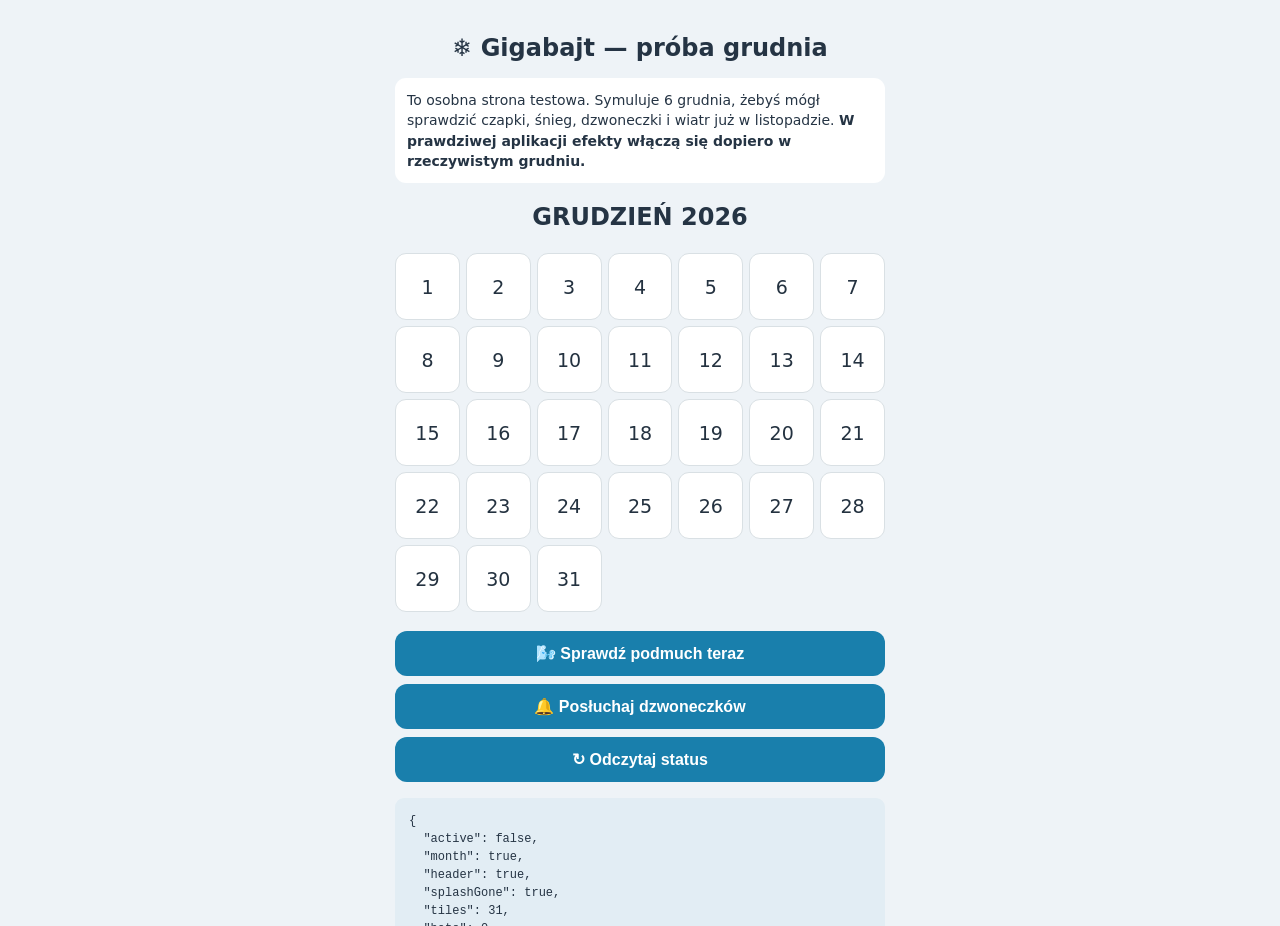
==== app/src/main/assets/gb-grudzien-test.html @ bcc02a85 "v3.0.0 - poprawa czytelnosci trybu nocnego" ====
<!doctype html><html lang="pl"><head><meta charset="utf-8"><meta name="viewport" content="width=device-width, initial-scale=1">
<title>GB — bezpieczny test grudnia 2026</title><link rel="stylesheet" href="gb-grudzien.css">
<style>
body{margin:0;background:#eef3f7;color:#253444;font-family:system-ui;padding:18px 8px 70px}
main{max-width:490px;margin:auto}.info{font-size:14px;line-height:1.45;padding:12px;border-radius:11px;background:#fff;margin-bottom:15px}
h1{font-size:24px;text-align:center}h2{text-align:center}#gb-test-days{display:grid;grid-template-columns:repeat(7,minmax(0,1fr));gap:6px;margin:22px 0 15px}
.gb-test-day{min-height:65px;border:1px solid #d9e0e4;border-radius:11px;background:white;color:#243240;font-size:19px;text-align:center;display:flex;align-items:center;justify-content:center}
button{background:#197fac;border:0;border-radius:12px;color:white;font-size:16px;font-weight:700;padding:13px;width:100%;margin:4px 0}
#report{font:12px/1.5 ui-monospace,monospace;white-space:pre-wrap;background:#e2edf4;padding:14px;border-radius:9px}
#gb-splash{position:fixed;inset:0;z-index:10000;display:flex;align-items:center;justify-content:center;background:#15537a;color:white;font-size:22px}
</style></head><body>
<div id="gb-splash">🚛 Symulacja ekranu powitalnego...</div>
<main><h1>❄️ Gigabajt — próba grudnia</h1>
<div class="info">To osobna strona testowa. Symuluje 6 grudnia, żebyś mógł sprawdzić czapki, śnieg, dzwoneczki i wiatr już w listopadzie. <b>W prawdziwej aplikacji efekty włączą się dopiero w rzeczywistym grudniu.</b></div>
<h2>GRUDZIEŃ 2026</h2>
<div id="gb-test-days"></div>
<button id="wind">🌬️ Sprawdź podmuch teraz</button>
<button id="bell">🔔 Posłuchaj dzwoneczków</button>
<button id="refresh">↻ Odczytaj status</button>
<pre id="report">Ładowanie...</pre>
</main>
<script>
for(let i=1;i<=31;i++){
 const x=document.createElement('div');x.className='gb-test-day';x.dataset.day=String(i);x.textContent=String(i);
 document.getElementById('gb-test-days').appendChild(x);
}
setTimeout(()=>document.getElementById('gb-splash')?.remove(),900);
</script>
<script src="gb-grudzien.js"></script>
<script>
const report=()=>document.getElementById('report').textContent=JSON.stringify(window.GBDecember?.status(),null,2);
setInterval(report,1600);setTimeout(report,2200);
document.getElementById('wind').addEventListener('click',()=>window.GBDecember.testGust());
document.getElementById('bell').addEventListener('click',()=>new Audio('gb-grudzien-dzwoneczki.mp3').play().catch(()=>{}));
document.getElementById('refresh').addEventListener('click',report);
</script></body></html>
---- app/src/main/assets/gb-grudzien.css ----
/* GB_DECEMBER_V290 — efekty wyłącznie na faktyczny grudzień. */
#gb-december-snow{position:fixed;left:0;top:0;pointer-events:none;z-index:1700;}
.gb-december-day{isolation:auto;}
.gb-december-hat{position:absolute;display:block;pointer-events:none;transform-origin:78% 82%;filter:drop-shadow(0 1px 1px rgba(0,0,0,.18));}
.gb-december-hat svg{display:block;width:100%;height:100%;overflow:visible;}
.gb-december-flight{position:fixed;inset:0;z-index:1800;pointer-events:none;overflow:hidden;}
.gb-december-ghost{overflow:visible!important;}
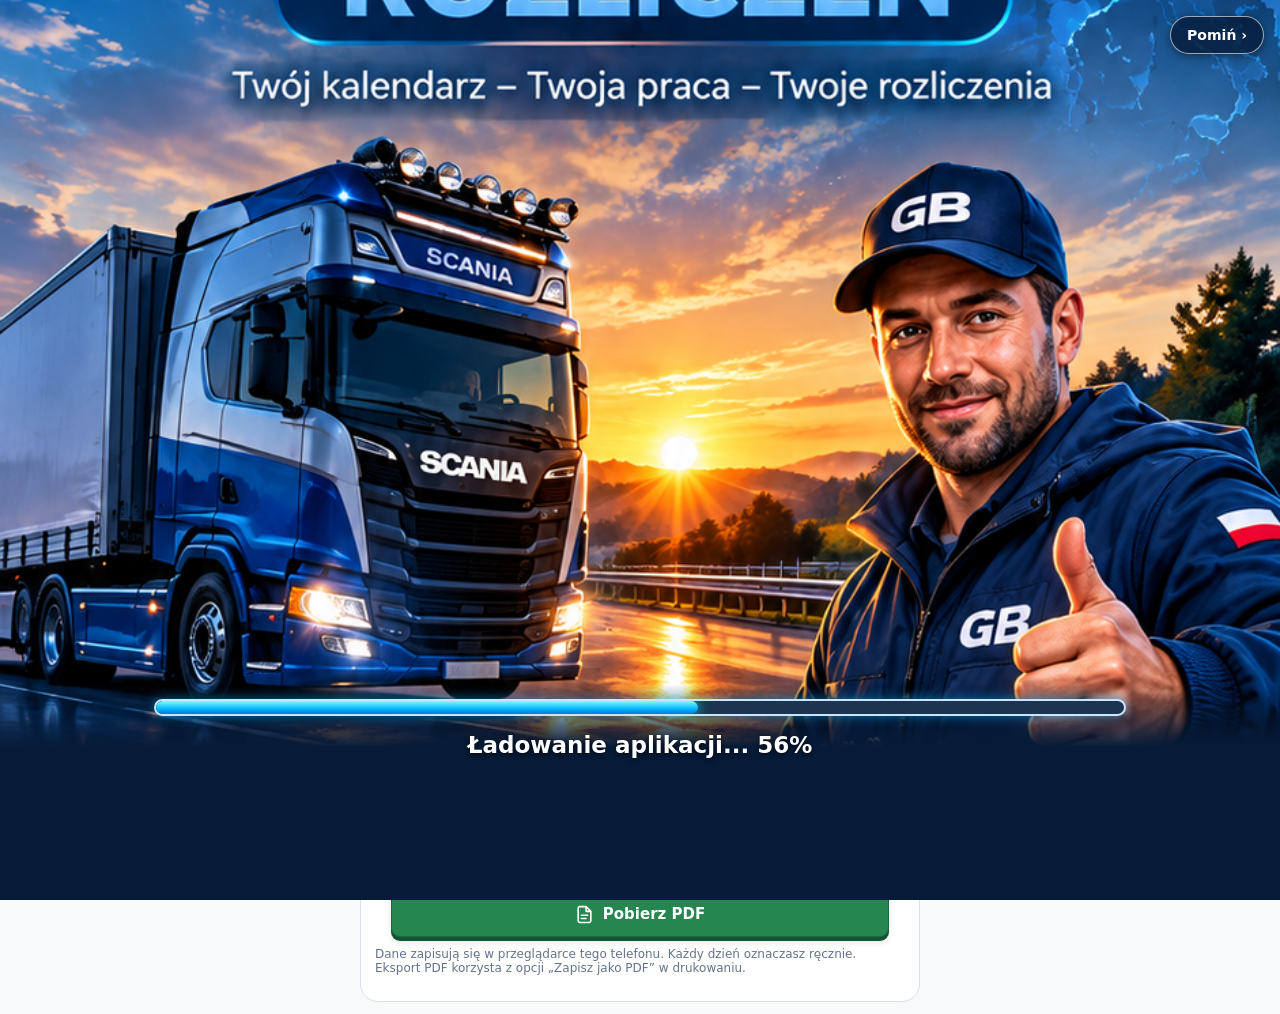
==== commit 3e0bcd9f: "Przygotowanie zasobow aplikacji do V323" ====
--- a/app/src/main/assets/gb-grudzien-test.html
+++ b/app/src/main/assets/gb-grudzien-test.html
@@ -1,36 +1,1563 @@
-<!doctype html><html lang="pl"><head><meta charset="utf-8"><meta name="viewport" content="width=device-width, initial-scale=1">
-<title>GB — bezpieczny test grudnia 2026</title><link rel="stylesheet" href="gb-grudzien.css">
-<style>
-body{margin:0;background:#eef3f7;color:#253444;font-family:system-ui;padding:18px 8px 70px}
-main{max-width:490px;margin:auto}.info{font-size:14px;line-height:1.45;padding:12px;border-radius:11px;background:#fff;margin-bottom:15px}
-h1{font-size:24px;text-align:center}h2{text-align:center}#gb-test-days{display:grid;grid-template-columns:repeat(7,minmax(0,1fr));gap:6px;margin:22px 0 15px}
-.gb-test-day{min-height:65px;border:1px solid #d9e0e4;border-radius:11px;background:white;color:#243240;font-size:19px;text-align:center;display:flex;align-items:center;justify-content:center}
-button{background:#197fac;border:0;border-radius:12px;color:white;font-size:16px;font-weight:700;padding:13px;width:100%;margin:4px 0}
-#report{font:12px/1.5 ui-monospace,monospace;white-space:pre-wrap;background:#e2edf4;padding:14px;border-radius:9px}
-#gb-splash{position:fixed;inset:0;z-index:10000;display:flex;align-items:center;justify-content:center;background:#15537a;color:white;font-size:22px}
-</style></head><body>
-<div id="gb-splash">🚛 Symulacja ekranu powitalnego...</div>
-<main><h1>❄️ Gigabajt — próba grudnia</h1>
-<div class="info">To osobna strona testowa. Symuluje 6 grudnia, żebyś mógł sprawdzić czapki, śnieg, dzwoneczki i wiatr już w listopadzie. <b>W prawdziwej aplikacji efekty włączą się dopiero w rzeczywistym grudniu.</b></div>
-<h2>GRUDZIEŃ 2026</h2>
-<div id="gb-test-days"></div>
-<button id="wind">🌬️ Sprawdź podmuch teraz</button>
-<button id="bell">🔔 Posłuchaj dzwoneczków</button>
-<button id="refresh">↻ Odczytaj status</button>
-<pre id="report">Ładowanie...</pre>
-</main>
+<!doctype html><html lang="pl"><head><!-- GB_TEST_6_GRUDNIA --><script>const GBRealDate=Date;class GBMockDate extends GBRealDate{constructor(...a){super(...(a.length?a:[2026,11,6,12]))}static now(){return new GBRealDate(2026,11,6,12).getTime()}};window.Date=GBMockDate;localStorage.setItem("gb-rozliczenia-ostatni-miesiac-v1","2026-12");</script><meta charset="utf-8"><meta name="viewport" content="width=device-width,initial-scale=1"><title>Gigabajt — Kalendarz rozliczeń</title><style>
+:root{font-family:system-ui,-apple-system,Arial,sans-serif;color:#243347;background:#f7f9fb}*{box-sizing:border-box}body{margin:0;padding:12px}.app{max-width:560px;margin:auto;background:white;border:1px solid #d9e0e8;border-radius:18px;padding:14px}h1{font-size:20px;margin:4px 0 15px}h2{font-size:17px;text-align:center;margin:10px 0}.calendar{display:grid;grid-template-columns:repeat(7,minmax(0,1fr));gap:3px}.weekday{text-align:center;color:#64748b;font-size:12px;padding:5px 0}.day{aspect-ratio:1;border:1px solid #d5dce5;border-radius:9px;background:white;display:flex;flex-direction:column;justify-content:space-between;align-items:center;padding:1px 0;min-width:0;color:#182739;cursor:pointer}.day .money{font-size:clamp(8px,2.3vw,11px);color:#2176a8;font-weight:700;min-height:12px;white-space:nowrap}.day .date{font-size:16px}.day .icons{height:17px;display:flex;justify-content:center;align-items:center}.day.start{background:#fff2d2}.day.trip,.day.end{background:#e2f2e9}.day.vacation{background:#efe9fa}.day.selected{outline:2px solid #287db8}.legend{display:flex;gap:18px;align-items:center;margin:14px 0;font-size:14px}.symbol{display:inline-flex;align-items:center;justify-content:center;font-size:16px;line-height:1}.truck{color:#227eb9}.house{color:#278854}.symbol svg{width:18px;height:18px;stroke:currentColor;fill:none;stroke-width:1.9;stroke-linecap:round;stroke-linejoin:round}.day .symbol svg{width:17px;height:17px}.panel{border:1px solid #d9e0e8;border-radius:14px;padding:14px;margin:14px 0}.panel h3{margin:0 0 15px;font-size:19px}.choice{display:flex;gap:9px;align-items:center;margin:14px 0;font-size:16px}.choice input{accent-color:#222;width:19px;height:19px}label.field{display:block;font-size:14px;margin:14px 0 6px}input[type=text],input[type=number]{width:100%;border:1px solid #9ca3af;border-radius:12px;padding:13px;font-size:17px;background:white;color:#243347}button{cursor:pointer;font:inherit}.btn{border:1px solid #227eb9;border-radius:11px;padding:12px;background:#227eb9;color:white;width:100%;margin-top:10px}.btn.danger{color:#b91c1c;border-color:#efb1b1;background:white}.btn.secondary{background:white;color:#243347;border-color:#cbd5e1}.head{display:flex;justify-content:space-between;align-items:center;gap:8px}.head button{border:0;background:transparent;font-size:24px;color:#64748b}.settings{width:100%;border:0;border-radius:10px;background:#f1f5f9;text-align:left;padding:14px;font-weight:650;margin:8px 0}.choices{display:grid;grid-template-columns:1fr 1fr;gap:10px}.tile{border:1px solid #d5dce5;border-radius:12px;background:white;padding:16px 8px;min-height:88px}.tile.active{border:2px solid #278854}.muted{font-size:13px;color:#64748b}.total{display:flex;justify-content:space-between;align-items:center;gap:8px;font-weight:650;margin:15px 0}.total strong{color:#20834c;font-size:21px;white-space:nowrap}.error{color:#b91c1c;font-size:13px}.hint{color:#64748b;font-size:12px;margin-top:10px}.printhead{display:none}@media print{body{padding:0;background:white}.app{max-width:none;border:0}.no-print,.panel,.settings{display:none!important}.printhead{display:block}.day{break-inside:avoid}.calendar{max-width:700px}.day .money{font-size:12px}.day .date{font-size:18px}.day{height:75px;aspect-ratio:auto}.report{display:block!important}h1{font-size:24px}}.report{display:none}.report table{border-collapse:collapse;width:100%;font-size:12px}.report td,.report th{border:1px solid #ccc;padding:5px;text-align:left}
+ .gb-month-nav{display:flex;align-items:center;justify-content:center;gap:14px;margin:8px 0 18px}.gb-month-nav h2{margin:0;flex:1;text-align:center}.gb-month-nav button{border:1px solid #cbd5e1;background:#f7fafc;color:#16476c;border-radius:12px;padding:8px 13px;font-size:20px;cursor:pointer}@media print{.gb-month-nav button{display:none}.gb-month-nav{margin:0}} 
+.gb-header .gb-ban-green{
+ background:linear-gradient(105deg,rgba(20,105,65,.72),rgba(12,76,53,.78))!important;
+ border-color:#49bc83!important;
+}
+.gb-header .gb-ban-green .gb-ban-icon{
+ background:#16834d!important;
+}
+.gb-header .gb-ban-yellow{
+ background:linear-gradient(105deg,rgba(151,111,20,.72),rgba(113,78,14,.78))!important;
+ border-color:#e5bd49!important;
+}
+.gb-header .gb-ban-yellow .gb-ban-icon{
+ background:#b78a19!important;
+}
+.gb-header .gb-ban.gb-ban-green{border-color:#22c55e!important;background:linear-gradient(105deg,rgba(22,101,52,.72),rgba(20,83,45,.78))!important}.gb-header .gb-ban.gb-ban-green .gb-ban-icon{background:#15803d!important}.gb-header .gb-ban.gb-ban-yellow{border-color:#eab308!important;background:linear-gradient(105deg,rgba(113,83,20,.72),rgba(92,69,19,.78))!important}.gb-header .gb-ban.gb-ban-yellow .gb-ban-icon{background:#a16207!important}.gb-header .gb-ban.gb-ban-red .gb-ban-icon{background:#9c202b!important}
+/* GB-KAFELEK-ROZWIJANY-V2 */
+#calendar { position: relative; }
+#editor.gb-expanded-day {
+  position: fixed !important;
+  z-index: 9999 !important;
+  top: 50% !important;
+  left: 50% !important;
+  transform: translate(-50%, -50%);
+  width: min(90vw, 380px) !important;
+  max-height: 85dvh;
+  overflow-y: auto;
+  box-sizing: border-box;
+  margin: 0 !important;
+  animation: gb-expand-tile .22s ease-out;
+}
+@keyframes gb-expand-tile {
+  from { transform: translate(-50%, -50%) scale(.25); opacity: .3; }
+  to { transform: translate(-50%, -50%) scale(1); opacity: 1; }
+}
+#gb-tile-backdrop {
+  position: fixed;
+  inset: 0;
+  z-index: 9998;
+  background: rgba(0,0,0,.22);
+}
+#gb-tile-backdrop[hidden] { display: none !important; }
+
+
+/* GB-KAFELEK-NIEPRZEZROCZYSTY */
+#editor.gb-expanded-day {
+  background: #ffffff !important;
+  opacity: 1 !important;
+  border-radius: 16px !important;
+  box-shadow: 0 12px 32px rgba(0,0,0,.25) !important;
+  padding: 16px !important;
+}
+
+</style><style>/* ADD-ON ONLY: existing .calendar, .day, icon and billing styles are unchanged. */
+body{padding-top:0}.gb-header{max-width:560px;margin:0 auto;background:linear-gradient(110deg,#0b2344,#0b376b);color:white;border-radius:0 0 15px 15px;min-height:128px;display:flex;align-items:center;gap:9px;overflow:hidden;padding:10px 9px 10px 0}.gb-illustration{align-self:stretch;flex:0 0 34%;min-height:116px;background:url('[data-uri]') center center/cover no-repeat;border-radius:0 8px 8px 0}.gb-title{flex:1;min-width:0}.gb-logo{font-size:clamp(28px,8vw,48px);font-weight:800;line-height:1}.gb-logo span{font-size:.6em;color:#a5cfff}.gb-title #gbSubTitle{font-size:clamp(11px,3.2vw,18px);font-weight:700;line-height:1.2;margin-top:5px}.gb-actions{display:flex;flex-direction:row;gap:5px;align-items:center;justify-content:flex-end;flex:0 0 auto}.gb-clock,.gb-gear{border:1px solid #466b9a;background:#123358;border-radius:10px;color:white;text-align:center;padding:5px 3px}.gb-clock b{font-size:16px;display:block}.gb-clock small,.gb-gear small{font-size:9px;display:block;color:#d3e4fa}.gb-gear{cursor:pointer;font-size:21px}.gb-options{max-width:560px;margin:7px auto;background:#fff;border:1px solid #d9e0e8;border-radius:13px;padding:14px;color:#243347;box-shadow:0 5px 20px #15243a1a}.gb-options h3{margin:0 0 12px}.gb-options h4{margin:16px 0 7px}.gb-options label{display:block;margin:7px 0}.gb-options select,.gb-options input[type=text],.gb-options input[type=date],.gb-options input[type=time]{font:inherit;border:1px solid #b8c3d0;border-radius:8px;padding:8px;max-width:100%;width:100%;background:white;color:#243347}.gb-options input[type=checkbox]{accent-color:#2378b9}.gb-palette{display:grid;grid-template-columns:repeat(5,minmax(0,1fr));gap:7px}.gb-color{min-height:43px;border:2px solid #b8c3d0;border-radius:9px;cursor:pointer}.gb-color.active{border:3px solid #125a96;outline:2px solid white;outline-offset:-5px}.gb-options .gb-close{background:#1b5487;color:white;border:0;border-radius:9px;padding:10px;width:100%;margin-top:15px}.gb-options .gb-note{font-size:12px;color:#526477}.gb-theme-dark{background:#101c2b;color:#e8edf7}.gb-theme-dark .app{background:var(--gb-calendar-bg,#ffffff);color:#e8edf7;border-color:#53657a}.gb-theme-dark .panel,.gb-theme-dark #settingsBody{background:#1d3045;color:#e8edf7;border-color:#53657a}.gb-theme-dark .settings{background:#28415d;color:#fff}.gb-theme-dark .tile{background:#233950;color:#fff}.gb-theme-dark .muted,.gb-theme-dark .hint{color:#b8c7d9}.gb-theme-dark .gb-options{background:#1d3045;color:#e8edf7}.gb-theme-dark .gb-options .gb-note{color:#b8c7d9}.gb-theme-dark .app h1,.gb-theme-dark .app h2{color:#152b46}.app{background:var(--gb-calendar-bg,#ffffff)}@media print{.gb-header,.gb-options{display:none!important}body{padding:0}}
+
+/* v2.1: clock and settings side by side; calendar styles untouched */
+.gb-header{gap:6px}.gb-illustration{flex-basis:30%}.gb-title{min-width:0}.gb-logo{font-size:clamp(25px,6vw,40px)}.gb-title #gbSubTitle{font-size:clamp(10px,2.7vw,15px)}.gb-actions{gap:4px}.gb-clock,.gb-gear{width:62px;min-width:0;padding:6px 2px}.gb-clock b{font-size:13px}.gb-clock small,.gb-gear small{font-size:8px}.gb-gear{font-size:19px}@media(max-width:370px){.gb-illustration{flex-basis:27%}.gb-clock,.gb-gear{width:55px}.gb-logo{font-size:25px}}
+
+/* v2.2: settings menu only, no calendar tile or billing style changes */
+.gb-menu{display:grid;grid-template-columns:repeat(2,minmax(0,1fr));gap:10px}.gb-menu-tile{min-height:100px;border:1px solid #cbd7e5;border-radius:12px;background:#f3f7fc;color:#1b3656;display:flex;flex-direction:column;align-items:center;justify-content:center;gap:5px;font-size:15px;font-weight:600;cursor:pointer}.gb-menu-icon{font-size:27px;color:#1c659d}.gb-menu-arrow{display:none}.gb-version{padding:14px;background:#eef4fb;border-radius:10px;line-height:2}.gb-version strong{font-size:25px;color:#145c93}.gb-theme-dark .gb-menu-tile{background:#29445f;color:#fff}.gb-theme-dark .gb-version{background:#29445f;color:#fff}
+
+/* v2.3: rounded, horizontal appearance settings menu */
+.gb-menu{display:flex!important;flex-direction:column!important;gap:9px!important}
+.gb-menu-tile{display:flex!important;flex-direction:row!important;align-items:center!important;justify-content:flex-start!important;text-align:left!important;width:100%!important;border-radius:17px!important;min-height:62px!important;padding:12px 15px!important;gap:13px!important}
+.gb-menu-icon{display:inline-flex!important;align-items:center!important;justify-content:center!important;flex:0 0 38px!important;width:38px!important;height:38px!important;border-radius:12px!important}
+.gb-menu-arrow{margin-left:auto!important;font-size:24px!important}
+
+/* v2.4: consistent colourful pictogram icons in the appearance menu only */
+.gb-menu-icon{font-family:system-ui,"Apple Color Emoji","Segoe UI Emoji","Noto Color Emoji",sans-serif!important;font-size:26px!important;line-height:1!important;background:#e2edf8!important;color:inherit!important;font-weight:400!important}
+.gb-theme-dark .gb-menu-icon{background:#375776!important}
+
+/* v2.4: consistent, colorful pictogram icons only */
+.gb-menu-icon{font-family:system-ui,'Apple Color Emoji','Segoe UI Emoji','Noto Color Emoji',sans-serif!important;font-size:26px!important;line-height:1!important;color:inherit!important;background:#e2eefb!important}
+.gb-theme-dark .gb-menu-icon{background:#d9e9f9!important;color:#1b3656!important}
+
+/* GB: zatwierdzony nagłówek i niska ramka, bez ingerencji w kalendarz */
+.gb-header{display:grid!important;grid-template-columns:minmax(0,28%) minmax(0,1fr) auto!important;grid-template-rows:104px auto!important;column-gap:8px!important;row-gap:4px!important;align-items:center!important;overflow:hidden!important;padding:10px 10px 11px!important;max-width:560px!important;min-height:0!important;border-radius:0 0 22px 22px!important}
+.gb-header .gb-illustration{grid-column:1;grid-row:1;min-height:0!important;height:100%!important;align-self:stretch!important;flex-basis:auto!important;border-radius:12px!important;background-position:center!important}
+.gb-header .gb-title{grid-column:2;grid-row:1;min-width:0!important}
+.gb-header .gb-actions{grid-column:3;grid-row:1;min-width:0!important;gap:5px!important}
+.gb-header .gb-logo{font-size:clamp(25px,6vw,35px)!important}
+.gb-header .gb-title #gbSubTitle{font-size:clamp(10px,2.7vw,14px)!important}
+.gb-header .gb-clock,.gb-header .gb-gear{width:60px!important;min-height:54px!important}
+.gb-ban{grid-column:1/-1;grid-row:2;display:flex;align-items:center;gap:9px;width:100%;min-width:0;min-height:69px;max-height:83px;margin:0;padding:8px 9px;background:linear-gradient(100deg,#3b485d,#333d50);border:1.5px solid #7d8a9b;border-radius:20px;color:#fff;text-align:left;cursor:pointer;font:inherit;box-sizing:border-box}
+.gb-ban-icon{width:52px;height:52px;flex:0 0 52px;display:flex;align-items:center;justify-content:center;background:#68778a;color:#fff;border-radius:12px}
+.gb-ban-heading{min-width:0;flex:1 1 30%;line-height:1.15}.gb-ban-heading strong{display:block;font-size:clamp(12px,3.4vw,17px);white-space:nowrap}.gb-ban-heading small{display:block;font-size:clamp(9px,2.3vw,12px);color:#d2dfeb;margin-top:6px;white-space:nowrap}
+.gb-ban-flag{font-size:clamp(22px,6vw,31px);flex:0 0 auto;line-height:1}
+.gb-ban-info{min-width:0;flex:1 1 30%;line-height:1.13}.gb-ban-info strong{font-size:clamp(12px,3.5vw,17px);display:block;overflow:hidden;text-overflow:ellipsis;white-space:nowrap}.gb-ban-info span{font-size:clamp(10px,2.7vw,14px);display:block;margin-top:3px}.gb-ban-info small{display:block;font-size:clamp(9px,2.2vw,11px);color:#d6dce6;margin-top:4px;overflow:hidden;text-overflow:ellipsis;white-space:nowrap}
+.gb-ban-arrow{font-size:28px;line-height:1;flex:0 0 auto}
+.gb-ban-blue{background:linear-gradient(100deg,#153f73,#124e8c);border-color:#4c98dc}.gb-ban-blue .gb-ban-icon{background:#1875bf}
+.gb-ban-red{background:linear-gradient(100deg,#622039,#452039);border-color:#c45061}.gb-ban-red .gb-ban-icon{background:#a82b3c}
+.gb-ban-unknown{background:linear-gradient(100deg,#3b485d,#333d50);border-color:#7d8a9b}
+@media(max-width:380px){.gb-header{grid-template-columns:minmax(0,27%) minmax(0,1fr) auto!important;column-gap:5px!important;padding:8px 7px 9px!important}.gb-header .gb-clock,.gb-header .gb-gear{width:53px!important}.gb-ban{gap:5px;padding:7px 6px}.gb-ban-icon{width:43px;height:48px;flex-basis:43px}.gb-ban-icon svg{width:32px}.gb-ban-heading small{font-size:9px}.gb-ban-flag{font-size:22px}}
+@media print{.gb-ban{display:none!important}}
+</style><style>/* GB v2.6 — tylko ekran startowy */
+#gb-splash{position:fixed;inset:0;z-index:2147483000;background:#061b38;display:flex;align-items:center;justify-content:center;overflow:hidden;opacity:1;transition:opacity .4s ease}
+#gb-splash.gb-splash-out{opacity:0;pointer-events:none}
+#gb-splash img{width:100%;height:100%;object-fit:cover;object-position:center center;display:block}
+/* Zasłania nieruchomy pasek wydrukowany na grafice, zastępując go żywym paskiem. */
+#gb-splash-progress{position:absolute;left:0;right:0;bottom:0;height:24%;box-sizing:border-box;padding:0 12% max(10%,env(safe-area-inset-bottom));background:linear-gradient(to bottom,transparent 0%,#061b38 29%,#061b38 100%);display:flex;flex-direction:column;justify-content:center;gap:16px;pointer-events:none}
+#gb-splash .gb-progress-track{width:100%;height:17px;box-sizing:border-box;border:2px solid #c9e5ff;border-radius:999px;background:#1c344f;overflow:hidden;box-shadow:0 0 12px #00b7ff88}
+#gb-splash .gb-progress-fill{height:100%;width:0%;background:linear-gradient(180deg,#83faff,#03b7f8 60%,#0078de);border-radius:999px;box-shadow:0 0 14px #00dfff;transition:none}
+#gb-splash .gb-progress-label{text-align:center;color:#fff;font:600 clamp(15px,4.2vw,23px) system-ui,sans-serif;text-shadow:0 2px 5px #000b;white-space:nowrap}
+#gb-splash-skip{position:absolute;right:16px;top:max(16px,env(safe-area-inset-top));border:1px solid #ffffff99;background:#061b38cc;color:white;border-radius:25px;padding:10px 16px;font:600 14px system-ui,sans-serif;cursor:pointer;box-shadow:0 2px 10px #0007}
+@media (prefers-reduced-motion:reduce){#gb-splash{transition:none}}
+@media print{#gb-splash{display:none!important}}
+</style><style id="gb-test-status-color">.gb-ban.gb-ban-unknown{background:linear-gradient(100deg,#76551b,#8b661e)!important;border-color:#e3b957!important;color:#fff!important}</style><style>
+/* Gigabajt: niski, półprzezroczysty pasek jak w zatwierdzonym wzorze */
+.gb-header{grid-template-rows:104px auto!important;row-gap:0!important;position:relative!important}
+.gb-header .gb-illustration{height:calc(100% + 22px)!important;align-self:start!important;position:relative!important;z-index:0!important}
+.gb-header .gb-ban{position:relative!important;z-index:2!important;min-height:59px!important;max-height:66px!important;padding:5px 9px!important;gap:8px!important;border-radius:17px!important;backdrop-filter:blur(2px);-webkit-backdrop-filter:blur(2px)}
+.gb-header .gb-ban-icon{height:46px!important;width:47px!important;flex-basis:47px!important;border-radius:12px!important;background:rgba(156,32,43,.78)!important}
+.gb-header .gb-ban-icon svg{width:37px!important;height:31px!important}
+.gb-header .gb-ban-red{background:linear-gradient(105deg,rgba(109,24,42,.72),rgba(68,23,45,.78))!important;border-color:#c64b57!important}
+.gb-header .gb-ban-unknown{background:linear-gradient(105deg,rgba(107,32,48,.69),rgba(72,30,47,.75))!important;border-color:#c17d43!important}
+.gb-header .gb-ban-blue{background:linear-gradient(105deg,rgba(20,64,111,.70),rgba(20,67,111,.78))!important}
+.gb-header .gb-ban-heading small{margin-top:3px!important}
+.gb-header .gb-ban-info small{margin-top:2px!important}
+@media(max-width:380px){.gb-header .gb-ban{gap:5px!important;padding:5px 6px!important}.gb-header .gb-ban-icon{width:41px!important;flex-basis:41px!important}}
+</style><style id="gb-keys-style">.gb-keys{display:grid;grid-template-columns:1fr 1fr;gap:10px;margin:12px 0}.gb-keys button{height:48px;border-radius:10px;border:1px solid #17344f;border-bottom:4px solid #102b43;background:#234b70;color:white;font-size:15px;font-weight:600}.gb-keys button.gb-active{background:#2986bd}#settingsButton[hidden]{display:none!important}</style><style id="gb-settings-popup">#settingsBody:not([hidden]){position:fixed;z-index:9999;top:50%;left:50%;transform:translate(-50%,-50%);width:calc(100% - 36px);max-width:430px;max-height:85vh;overflow-y:auto;box-sizing:border-box;background:#fff!important;color:#223047;border:1px solid #d9e0e8;border-radius:16px;box-shadow:0 0 0 100vmax rgba(0,0,0,.45),0 12px 32px rgba(0,0,0,.2);padding:18px}</style><style id="GB-GPS-PIN-LED-6S">
+@keyframes gbGpsPinLedPulse {
+  0%, 100% { filter: brightness(1.12) drop-shadow(0 0 1px currentColor); }
+  50% { filter: brightness(1.42) drop-shadow(0 0 3px currentColor); }
+}
+#gbGpsPinHead {
+  animation: gbGpsPinLedPulse 6s ease-in-out infinite;
+}
+</style>
+
+<style id="gb-cyfrowy-plus40">
+#gbTime {
+  display: inline-block !important;
+  transform: scale(1.40) !important;
+  transform-origin: center center !important;
+}
+</style></head><body><header id="gbHeader" class="gb-header no-print"><div class="gb-illustration" aria-hidden="true"></div><div class="gb-title"><div class="gb-logo">GB <span>▦</span></div><div id="gbSubTitle">Kalendarz rozliczeń</div></div><div class="gb-actions"><div class="gb-clock" id="gbClock"><b id="gbTime">--:--</b><small id="gbDate">--.--.----</small></div><button class="gb-gear" id="gbGear" type="button" style="background:transparent!important;border:0!important;box-shadow:none!important;border-radius:0!important;display:flex!important;flex-direction:column!important;align-items:center!important;justify-content:center!important;gap:3px!important;padding:2px!important"><svg xmlns="http://www.w3.org/2000/svg"
+viewBox="0 0 24 24" width="33" height="33"
+aria-hidden="true" style="display:block;flex-shrink:0">
+<path fill="#ffffff" d="M19.14 12.94c.04-.3.06-.61.06-.94s-.02-.64-.07-.94l2.03-1.58c.18-.14.23-.41.12-.62l-1.92-3.32c-.12-.22-.37-.3-.59-.22l-2.39.96c-.5-.38-1.03-.69-1.64-.93L14.38 2.8c-.04-.24-.24-.4-.48-.4h-3.8c-.24 0-.44.16-.48.4l-.36 2.55c-.61.24-1.16.57-1.65.94l-2.38-.96c-.22-.08-.47 0-.59.22L2.72 8.87c-.12.21-.07.47.12.62l2.02 1.57c-.05.3-.08.62-.08.94s.03.64.08.94l-2.02 1.58c-.18.14-.23.41-.12.62l1.92 3.32c.12.22.37.3.59.22l2.39-.96c.49.38 1.03.7 1.64.94l.36 2.55c.05.23.25.39.49.39h3.84c.24 0 .44-.16.48-.4l.36-2.55c.61-.24 1.16-.56 1.65-.94l2.39.96c.22.08.47 0 .59-.22l1.92-3.32c.12-.21.07-.47-.12-.62l-2.02-1.57zM12 15.5a3.5 3.5 0 1 1 0-7 3.5 3.5 0 0 1 0 7z"/>
+</svg><small id="gbSettingsLabel">Ustawienia</small></button></div><button id="gbTrafficBanner" class="gb-ban gb-ban-unknown" type="button" aria-label="Otwórz zakazy jazdy"><span class="gb-ban-icon" id="gbBanTruck"><img src="GB-ciezarowka-biala-transparent.png" alt="" style="width:100%;height:100%;object-fit:contain;display:block"></span><span class="gb-ban-heading"><strong>Zakazy jazdy</strong><small><span id="gbGpsIndicator" style="display:inline-flex;align-items:center;gap:5px">
+<svg width="13" height="19" viewBox="0 0 50 72" aria-hidden="true">
+<path d="M22 42 L28 42 L25 70Z" fill="#77a9b8"/>
+<circle id="gbGpsPinHead" cx="25" cy="25" r="23" fill="#ef4444"/>
+<ellipse id="gbGpsPinShine" cx="17" cy="13" rx="8" ry="5"
+transform="rotate(-35 17 13)" fill="#ff8a7d"/>
+</svg>
+
+</span> <span id="gbGpsStateLabel">Nieaktywny (GPS)</span></small></span><span id="gbTrafficFlag" class="gb-ban-flag">🌐</span><span class="gb-ban-info"><strong id="gbTrafficCountry">Nieustalony</strong><span id="gbTrafficStatus">Zakazy niesprawdzone</span><small id="gbTrafficDetails">Brak aktualnych danych</small></span><span class="gb-ban-arrow">›</span></button></header><section id="gbAppSettings" class="gb-options no-print" hidden></section><main class="app"><h1>Gigabajt — Kalendarz rozliczeń</h1><div class="gb-month-nav no-print"><button type="button" id="gbPrevMonth" aria-label="Poprzedni miesiąc">❮</button><h2 id="month"></h2><button type="button" id="gbNextMonth" aria-label="Następny miesiąc">❯</button></div><div id="calendar" class="calendar"></div><div class="legend"><span><span class="symbol truck" id="legendTruck"></span> W trasie</span><span><span class="symbol house" id="legendHouse"></span> W domu</span></div><div id="editor" class="panel no-print" hidden></div><hr class="no-print"><div class="gb-keys no-print"><button id="gbDailyKey">Dniówka</button><button id="gbKmKey">Kilometrówka</button></div><button class="settings no-print" id="settingsButton" hidden>⚙ Ustawienia rozliczenia <span style="float:right">⌄</span></button><div id="settingsBody" class="panel no-print" hidden></div><hr><div class="total"><span>Razem za miesiąc</span><strong id="total">0,00 zł</strong></div><button class="btn secondary no-print" id="pdf">▤ Zapisz w PDF</button><p class="hint no-print">Dane zapisują się w przeglądarce tego telefonu. Każdy dzień oznaczasz ręcznie. Eksport PDF korzysta z opcji „Zapisz jako PDF” w drukowaniu.</p><section class="report" id="report"></section></main><script>
+const truck='<span class="symbol truck"><svg viewBox="0 0 24 24"><path d="M3 5h12v12H3zM15 9h4l3 4v4h-7z"/><circle cx="7.5" cy="18" r="2"/><circle cx="18" cy="18" r="2"/></svg></span>';
+const house='<span class="symbol house"><svg viewBox="0 0 24 24"><path d="m3 11 9-8 9 8v10H3zM9 21v-8h6v8"/></svg></span>';
+const monthDate=new Date();let year=monthDate.getFullYear(),month=monthDate.getMonth();const monthNames=['stycznia','lutego','marca','kwietnia','maja','czerwca','lipca','sierpnia','września','października','listopada','grudnia'];
+// Pierwszy test pozostaje w październiku 2026, zgodnie z zatwierdzonym kalendarzem.
+year=2026;month=9;
+// GB_LAST_MONTH_V2711
+const gbMonthMemoryKey='gb-rozliczenia-ostatni-miesiac-v1';
+try {
+  const saved=localStorage.getItem(gbMonthMemoryKey);
+  if (/^\d{4}-(0[1-9]|1[0-2])$/.test(saved||'')) {
+    const [y,m]=saved.split('-').map(Number);
+    year=y;
+    month=m-1;
+  }
+} catch(e) {}
+
+const legacyStorageKey='gigabajt-rozliczenia-web-v1';const storageKeyFor=(y,m)=>m===9&&y===2026?legacyStorageKey:`${legacyStorageKey}-${y}-${String(m+1).padStart(2,"0")}`;let storageKey=storageKeyFor(year,month);let state={days:{},system:'daily',rate:'500',vacationRate:'190',kmRate:'0,80',mode:'hours'};try{const saved=JSON.parse(localStorage.getItem(storageKey)||'null');if(saved&&typeof saved==='object')state={...state,...saved}}catch(e){};
+let selected=null,settingsPage='closed';const $=id=>document.getElementById(id),get=d=>state.days[d]||{kind:'empty'};const num=v=>Number(String(v??'').replace(',','.'));const valid=v=>String(v??'').trim()!==''&&Number.isFinite(num(v))&&num(v)>=0;const fmt=v=>v.toLocaleString('pl-PL',{minimumFractionDigits:2,maximumFractionDigits:2});const minutes=t=>{let a=(t||'00:00').split(':').map(Number);return a[0]*60+a[1]};let daysInMonth=new Date(year,month+1,0).getDate();function persist(){localStorage.setItem(storageKey,JSON.stringify(state))}
+function pairs(){let start=null,out={};for(let d=1;d<=daysInMonth;d++){let v=get(d);if(v.kind==='start'&&valid(v.reading))start={day:d,reading:num(v.reading)};else if(v.kind==='end'&&start&&valid(v.reading)){let km=num(v.reading)-start.reading;if(km>=0)out[d]={from:start.day,km,pay:km*(valid(state.kmRate)?num(state.kmRate):0)};start=null}}return out}
+function earning(d,p=pairs()){let v=get(d);if(v.kind==='vacation')return valid(v.vacAmount)?num(v.vacAmount):0;if(state.system==='km')return p[d]?.pay||0;let r=valid(state.rate)?num(state.rate):0;if(v.kind==='trip')return r;if(v.kind==='start')return ['start','both'].includes(state.mode)?r:r*(1440-minutes(v.time))/1440;if(v.kind==='end')return ['end','both'].includes(state.mode)?r:r*minutes(v.time)/1440;return 0}
+function iconFor(k){return k==='start'?house+truck:k==='trip'?truck:k==='end'?truck+house:k==='home'||k==='vacation'?house:''}
+function render(){let p=pairs(),html='';for(let w of ['Pn','Wt','Śr','Cz','Pt','So','Nd'])html+=`<div class="weekday">${w}</div>`;let offset=(new Date(year,month,1).getDay()+6)%7;for(let i=0;i<offset;i++)html+='<div></div>';for(let d=1;d<=daysInMonth;d++){let v=get(d),pay=earning(d,p);html+=`<button class="day ${v.kind} ${selected===d?'selected':''}" data-day="${d}"><span class="money">${pay>0?Math.round(pay)+' zł':''}</span><span class="date">${d}</span><span class="icons">${iconFor(v.kind)}</span></button>`} $('calendar').innerHTML=html;document.querySelectorAll('[data-day]').forEach(b=>b.onclick=()=>openDay(+b.dataset.day));$('month').textContent=new Date(year,month,1).toLocaleDateString('pl-PL',{month:'long',year:'numeric'}).replace(/^./,c=>c.toUpperCase());$('total').textContent=fmt(Array.from({length:daysInMonth},(_,i)=>earning(i+1,p)).reduce((a,b)=>a+b,0))+' zł';$('legendTruck').innerHTML=truck;$('legendHouse').innerHTML=house;renderReport(p)}
+const options=[['start',house+truck,'Wyjazd w trasę'],['trip',truck,'W trasie / pracuję'],['end',truck+house,'Powrót do domu'],['home',house,'Pobyt w domu'],['vacation',house,'Urlop płatny']];function openDay(d){selected=d;window.gbZapamietajKafelek?.(d);let v=get(d);$('editor').hidden=false;$('editor').innerHTML=`<div class="head"><h3>${d} ${monthNames[month]}</h3><button id="closeEditor">×</button></div><p>Wybierz oznaczenie tego dnia:</p>${options.map(([k,ico,t])=>`<label class="choice"><input type="radio" name="kind" value="${k}" ${v.kind===k?'checked':''}>${ico} ${t}</label>`).join('')}<div id="extra"></div><p id="err" class="error"></p><button class="btn" id="saveDay">Zatwierdź dzień</button>${v.kind!=='empty'?'<button class="btn danger" id="removeDay">Usuń dane dnia</button>':''}`;document.querySelectorAll('input[name=kind]').forEach(x=>x.onchange=showExtra);$('closeEditor').onclick=()=>{selected=null;$('editor').hidden=true;render()};$('saveDay').onclick=function(){const gbId=selected;const gbOld=gbId==null?null:JSON.stringify(state.days[gbId]??null);const gbResult=saveDay.apply(this,arguments);const gbSaved=gbId==null?null:state.days[gbId];if(gbSaved&&['start','end'].includes(gbSaved.kind)&&($('editor')?.hidden||JSON.stringify(gbSaved)!==gbOld))window.gbAnimacjaPoZapisie?.(gbId,gbSaved.kind);return gbResult;};if($('removeDay'))$('removeDay').onclick=()=>{delete state.days[selected];persist();selected=null;$('editor').hidden=true;render()};showExtra();render()}
+function showExtra(){let kind=document.querySelector('input[name=kind]:checked')?.value||'empty',v=get(selected),x='';if(kind==='start'||kind==='end'){if(state.system==='km')x=`<label class="field">${kind==='start'?'Początkowy':'Końcowy'} stan licznika (km)</label><input id="entry" type="number" inputmode="decimal" enterkeyhint="done" value="${v.reading||''}" placeholder="Np. 125000">`;else x=`<label class="field">${kind==='start'?'Godzina wyjazdu':'Godzina powrotu'} (HH:MM)</label><input id="entry" type="text" inputmode="numeric" enterkeyhint="done" value="${v.time||(kind==='end'?'18:00':'06:00')}" placeholder="06:00">`}if(kind==='vacation')x=`<label class="field">Ile masz płacone za jeden dzień urlopu? (zł)</label><input id="entry" type="text" inputmode="decimal" enterkeyhint="done" value="${v.kind==='vacation'?v.vacAmount:state.vacationRate}" placeholder="Np. 200">`;$('extra').innerHTML=x;const entry=$('entry');if(entry){if((kind==='start'||kind==='end')&&state.system!=='km'){
+entry.setAttribute('maxlength','5');entry.setAttribute('autocomplete','off');
+entry.addEventListener('focus',()=>{requestAnimationFrame(()=>{try{entry.setSelectionRange(0,entry.value.length)}catch(e){}})});
+entry.addEventListener('input',()=>{const old=entry.value;const digits=old.replace(/\D/g,'').slice(0,4);entry.value=digits.length>2?digits.slice(0,2)+':'+digits.slice(2):digits;});
+entry.addEventListener('blur',()=>{let digits=entry.value.replace(/\D/g,'');if(digits.length===4)entry.value=digits.slice(0,2)+':'+digits.slice(2)});
+}entry.addEventListener('keydown',e=>{if(e.key==='Enter'){e.preventDefault();saveDay()}})}}
+function saveDay(){let kind=document.querySelector('input[name=kind]:checked')?.value||'empty',v=get(selected),entry=$('entry')?.value||'',next={kind,time:v.time||'',reading:v.reading||'',vacAmount:v.vacAmount};if(['start','end'].includes(kind)){if(state.system==='km'){if(!valid(entry))return $('err').textContent='Wpisz poprawny stan licznika.';next.reading=entry}else{if(!/^([01]\d|2[0-3]):[0-5]\d$/.test(entry))return $('err').textContent='Wpisz poprawną godzinę HH:MM.';next.time=entry}}if(kind==='vacation'){if(!valid(entry))return $('err').textContent='Wpisz poprawną kwotę urlopu.';next.vacAmount=entry}state.days[selected]=next;persist();selected=null;$('editor').hidden=true;render()}
+$('settingsButton').onclick=()=>{settingsPage=settingsPage==='closed'?'menu':'closed';renderSettings()};function renderSettings(){let el=$('settingsBody');el.hidden=settingsPage==='closed';if(el.hidden)return;if(settingsPage==='menu'){el.innerHTML=`<p>Wybierz sposób rozliczania:</p><div class="choices"><button class="tile ${state.system==='daily'?'active':''}" data-page="daily">▦<br>Dniówki ${state.system==='daily'?'✓':''}</button><button class="tile ${state.system==='km'?'active':''}" data-page="km">♧<br>Kilometrówka ${state.system==='km'?'✓':''}</button></div>`;el.querySelectorAll('[data-page]').forEach(b=>b.onclick=()=>{settingsPage=b.dataset.page;renderSettings()});return}let daily=settingsPage==='daily';el.innerHTML=`<h3>Ustawienia ${daily?'dniówki':'kilometrówki'}</h3><label class="choice"><input type="checkbox" id="active" ${state.system===settingsPage?'checked':''}> Rozliczaj mnie w systemie ${daily?'dniówek':'kilometrówki'}</label>${daily?`<label class="field">Dniówka (zł)</label><input id="rate" type="text" inputmode="decimal" enterkeyhint="done" value="${state.rate}"><label class="field">Stawka urlopowa — domyślna (zł)</label><input id="vacationRate" type="text" inputmode="decimal" enterkeyhint="done" value="${state.vacationRate}"><label class="field">Sposób naliczania wyjazdu i powrotu</label>${[['hours','Wyjazd i powrót według godzin'],['start','Wyjazd pełny, powrót według godzin'],['end','Wyjazd według godzin, powrót pełny'],['both','Wyjazd i powrót — pełne dniówki']].map(([v,t])=>`<label class="choice"><input type="radio" name="mode" value="${v}" ${state.mode===v?'checked':''}>${t}</label>`).join('')}`:`<label class="field">Stawka za kilometr (zł/km)</label><input id="kmRate" type="text" inputmode="decimal" enterkeyhint="done" value="${state.kmRate}"><p class="muted">Stan licznika wpisujesz w dniu wyjazdu i powrotu.</p>`}<p id="settingsErr" class="error"></p><button class="btn" id="saveSettings">Zapisz i zamknij</button>`;$('active').onchange=e=>{if(e.target.checked){state.system=settingsPage;persist();render()}};$('saveSettings').onclick=saveSettings;el.querySelectorAll('input:not([type=radio]):not([type=checkbox])').forEach(i=>i.onkeydown=e=>{if(e.key==='Enter'){e.preventDefault();saveSettings()}})}
+function saveSettings(){let keys=settingsPage==='daily'?['rate','vacationRate']:['kmRate'];for(let k of keys){let value=$(k).value;if(!valid(value))return $('settingsErr').textContent='Wpisz poprawną stawkę.';state[k]=value}if(settingsPage==='daily')state.mode=document.querySelector('input[name=mode]:checked').value;persist();settingsPage='closed';renderSettings();render()}
+const labels={start:'Wyjazd w trasę',trip:'W trasie',end:'Powrót do domu',home:'Pobyt w domu',vacation:'Urlop płatny'};function renderReport(p){let rows='';for(let d=1;d<=daysInMonth;d++){let v=get(d);if(v.kind==='empty')continue;let detail=v.kind==='vacation'?`Urlop: ${fmt(num(v.vacAmount)||0)} zł`:state.system==='km'?(v.reading?`Licznik: ${v.reading} km`:'')+(p[d]?` | Przebieg: ${p[d].km} km`:''):(v.kind==='start'||v.kind==='end'?`Godzina: ${v.time}`:'');rows+=`<tr><td>${d}.${String(month+1).padStart(2,"0")}.${year}</td><td>${labels[v.kind]}</td><td>${detail}</td><td>${fmt(earning(d,p))} zł</td></tr>`}$('report').innerHTML=`<h3>Zestawienie miesięczne — ${state.system==='daily'?'dniówki':'kilometrówka'}</h3><table><thead><tr><th>Data</th><th>Oznaczenie</th><th>Szczegóły</th><th>Kwota</th></tr></thead><tbody>${rows||'<tr><td colspan="4">Brak wpisów</td></tr>'}</tbody></table>`}
+function gbChangeMonth(delta){persist();let date=new Date(year,month+delta,1);year=date.getFullYear();month=date.getMonth();try{localStorage.setItem(gbMonthMemoryKey,`${year}-${String(month+1).padStart(2,'0')}`)}catch(e){};daysInMonth=new Date(year,month+1,0).getDate();storageKey=storageKeyFor(year,month);const old=state;state={days:{},system:old.system,rate:old.rate,vacationRate:old.vacationRate,kmRate:old.kmRate,mode:old.mode};try{const saved=JSON.parse(localStorage.getItem(storageKey)||'null');if(saved&&typeof saved==='object')state={...state,...saved,days:saved.days||{}}}catch(e){}selected=null;$('editor').hidden=true;settingsPage='closed';renderSettings();render()}
+$('gbPrevMonth').onclick=()=>gbChangeMonth(-1);$('gbNextMonth').onclick=()=>gbChangeMonth(1);
+$('pdf').onclick=()=>{if(window.GBAndroid&&typeof window.GBAndroid.savePdf==='function'){window.GBAndroid.savePdf()}else{window.print()}};render();
+</script><script>(()=>{'use strict';
+const palette=[['Biały','#ffffff'],['Kremowy','#fffaf0'],['Jasnoszary','#edf0f4'],['Grafitowy','#aeb8c5'],['Błękitny','#dceeff'],['Niebieski','#b7d7ff'],['Granatowy','#91add8'],['Turkusowy','#c0f1ee'],['Miętowy','#d5f6e6'],['Zielony','#c0e8bd'],['Limonkowy','#e6f5b4'],['Żółty','#fff1a6'],['Złoty','#f6d88b'],['Pomarańczowy','#ffd2a1'],['Brzoskwiniowy','#ffe2d2'],['Czerwony','#ffbfc2'],['Różowy','#f9d3e6'],['Lawendowy','#e5d7fa'],['Fioletowy','#d4c0f4'],['Piaskowy','#e9d9bf']];
+const defaults={clockMode:'auto',manualDate:'2026-10-18',manualTime:'15:43',showTime:true,showDate:true,bg:'#ffffff',theme:'light',lang:'pl'};
+let cfg={...defaults};try{const s=JSON.parse(localStorage.getItem('gb-rozliczenia-wyglad-v2')||'null');if(s&&typeof s==='object')cfg={...cfg,...s}}catch(e){}
+const $=id=>document.getElementById(id),save=()=>{localStorage.setItem('gb-rozliczenia-wyglad-v2',JSON.stringify(cfg));apply()};
+const translations={'Uprawnienia':['Permissions','Berechtigungen'],
+'Gigabajt — Kalendarz rozliczeń':['Gigabajt — Billing calendar','Gigabajt — Abrechnungskalender'],'Kalendarz rozliczeń':['Billing calendar','Abrechnungskalender'],'Ustawienia':['Settings','Einstellungen'],'Ustawienia aplikacji':['App settings','App-Einstellungen'],'Godzina i data':['Time and date','Uhrzeit und Datum'],'Automatycznie':['Automatic','Automatisch'],'Ręcznie':['Manual','Manuell'],'Pokazuj godzinę':['Show time','Uhrzeit anzeigen'],'Pokazuj datę':['Show date','Datum anzeigen'],'Kolor tła kalendarza':['Calendar background colour','Kalender-Hintergrundfarbe'],'Motyw aplikacji':['App theme','App-Design'],'Jasny':['Light','Hell'],'Ciemny':['Dark','Dunkel'],'Język':['Language','Sprache'],'Zamknij ustawienia':['Close settings','Einstellungen schließen'],
+'Październik 2026':['October 2026','Oktober 2026'],'Pn':['Mon','Mo'],'Wt':['Tue','Di'],'Śr':['Wed','Mi'],'Cz':['Thu','Do'],'Pt':['Fri','Fr'],'So':['Sat','Sa'],'Nd':['Sun','So'],
+'Ustawienia dniówki':['Daily rate settings','Tagessatz-Einstellungen'],'Ustawienia kilometrówki':['Mileage settings','Kilometergeld-Einstellungen'],'W trasie':['On the road','Unterwegs'],'W domu':['At home','Zu Hause'],'⚙ Ustawienia rozliczenia':['⚙ Billing settings','⚙ Abrechnungseinstellungen'],'Ustawienia rozliczenia':['Billing settings','Abrechnungseinstellungen'],'Wybierz sposób rozliczania:':['Choose billing method:','Abrechnungsmethode wählen:'],'Dniówki':['Daily rates','Tagessätze'],'Kilometrówka':['Mileage','Kilometergeld'],'Razem za miesiąc':['Monthly total','Monatssumme'],'▤ Zapisz w PDF':['▤ Save as PDF','▤ Als PDF speichern'],'Zapisz w PDF':['Save as PDF','Als PDF speichern'],
+'Wybierz oznaczenie tego dnia:':['Choose day status:','Tagesstatus wählen:'],'Wyjazd w trasę':['Departure','Abfahrt'],'W trasie / pracuję':['On the road / working','Unterwegs / Arbeit'],'Powrót do domu':['Return home','Heimkehr'],'Pobyt w domu':['At home','Zu Hause'],'Urlop płatny':['Paid leave','Bezahlter Urlaub'],'Zatwierdź dzień':['Save day','Tag speichern'],'Usuń dane dnia':['Delete day data','Tagesdaten löschen'],
+'Wróć':['Back','Zurück'],'Zapisz i zamknij':['Save and close','Speichern und schließen'],'Ustawienia dniówki':['Daily rate settings','Tagessatz-Einstellungen'],'Ustawienia kilometrówki':['Mileage settings','Kilometergeld-Einstellungen'],'Dniówka (zł)':['Daily rate (PLN)','Tagessatz (PLN)'],'Stawka urlopowa — domyślna (zł)':['Default leave rate (PLN)','Standard-Urlaubssatz (PLN)'],'Sposób naliczania wyjazdu i powrotu':['Departure and return calculation','Berechnung von Abfahrt und Rückkehr'],
+'Wyjazd i powrót według godzin':['Departure and return by hours','Abfahrt und Rückkehr nach Stunden'],'Wyjazd pełny, powrót według godzin':['Full departure, hourly return','Volle Abfahrt, Rückkehr nach Stunden'],'Wyjazd według godzin, powrót pełny':['Hourly departure, full return','Abfahrt nach Stunden, volle Rückkehr'],'Wyjazd i powrót — pełne dniówki':['Full daily rates for both','Volle Tagessätze für beide'],
+'Rozliczaj mnie w systemie dniówek':['Use daily rate billing','Nach Tagessätzen abrechnen'],'Rozliczaj mnie w systemie kilometrówki':['Use mileage billing','Nach Kilometern abrechnen'],'Stawka za kilometr (zł/km)':['Rate per kilometre (PLN/km)','Satz pro Kilometer (PLN/km)'],
+'Godzina wyjazdu (HH:MM)':['Departure time (HH:MM)','Abfahrtszeit (HH:MM)'],'Godzina powrotu (HH:MM)':['Return time (HH:MM)','Rückkehrzeit (HH:MM)'],'Początkowy stan licznika (km)':['Initial odometer (km)','Kilometerstand bei Abfahrt (km)'],'Końcowy stan licznika (km)':['Final odometer (km)','Kilometerstand bei Rückkehr (km)'],'Ile masz płacone za jeden dzień urlopu? (zł)':['Pay per leave day (PLN)','Vergütung pro Urlaubstag (PLN)'],
+'Wpisz poprawny stan licznika.':['Enter a valid odometer reading.','Gültigen Kilometerstand eingeben.'],'Wpisz poprawną godzinę HH:MM.':['Enter a valid HH:MM time.','Gültige Uhrzeit HH:MM eingeben.'],'Wpisz poprawną kwotę urlopu.':['Enter a valid leave amount.','Gültigen Urlaubsbetrag eingeben.'],'Wpisz poprawną stawkę.':['Enter a valid rate.','Gültigen Satz eingeben.'],
+'Zestawienie miesięczne':['Monthly statement','Monatsübersicht'],'Data':['Date','Datum'],'Oznaczenie':['Status','Kennzeichnung'],'Szczegóły':['Details','Details'],'Kwota':['Amount','Betrag'],'Brak wpisów':['No entries','Keine Einträge'],'W trasie / pracuję':['On the road / working','Unterwegs / Arbeit']};
+const reverse=new Map();for(const [pl,arr] of Object.entries(translations)){reverse.set(pl,pl);arr.forEach(x=>reverse.set(x,translations[x]===undefined?pl:x))}
+function tr(v){const pl=reverse.get(v)||v;const entry=translations[pl];return !entry||cfg.lang==='pl'?pl:entry[cfg.lang==='en'?0:1]}
+const settings=$('gbAppSettings');
+const VERSION=(window.GBAppBuild?.getVersionName?.()||'2.7.4');try{const k="gbConsentConfirmedForBuild",api=window.GBAppBuild;const n=api&&typeof api.getBuildCode==="function"?api.getBuildCode():"";const id=n?"apk-"+n:"web-"+VERSION;if(localStorage.getItem(k)!==id){localStorage.setItem("gbGPS","false");localStorage.setItem("gbInternet","false");localStorage.setItem(k,id)}}catch(e){};let settingsPage='menu';
+const ui={pl:{clock:'Data i godzina',colors:'Kolory kalendarza',theme:'Wygląd aplikacji',language:'Język',permissions:'Uprawnienia',version:'Wersja aplikacji',back:'← Wróć',close:'Zamknij ustawienia',title:'Ustawienia aplikacji',info:'Wersja internetowa · GB Kalendarz rozliczeń'},en:{clock:'Date and time',colors:'Calendar colours',theme:'App appearance',language:'Language',permissions:'Permissions',version:'App version',back:'← Back',close:'Close settings',title:'App settings',info:'Web version · GB Billing calendar'},de:{clock:'Datum und Uhrzeit',colors:'Kalenderfarben',theme:'App-Design',language:'Sprache',permissions:'Berechtigungen',version:'App-Version',back:'← Zurück',close:'Einstellungen schließen',title:'App-Einstellungen',info:'Webversion · GB Abrechnungskalender'}};
+const gbPermissions = {
+  get gps() { return localStorage.getItem('gbGPS') === 'true'; },
+  set gps(v) { localStorage.setItem('gbGPS', String(v)); },
+  get internet() { return localStorage.getItem('gbInternet') === 'true'; },
+  set internet(v) { localStorage.setItem('gbInternet', String(v)); }
+};
+window.gbPermissions = gbPermissions;
+function gbUpdateGpsIndicator(){
+  const head=document.getElementById('gbGpsPinHead');
+  const shine=document.getElementById('gbGpsPinShine');
+  const label=document.getElementById('gbGpsPinText');
+  const active=gbPermissions.gps &&
+    document.getElementById('gbTrafficFlag')?.textContent?.trim() !== '🌐';
+  const stateLabel=document.getElementById('gbGpsStateLabel');
+  if(stateLabel) stateLabel.textContent=active?'Aktywny (GPS)':'Nieaktywny (GPS)';
+  if(head) head.setAttribute('fill',active?'#07853c':'#ef4444');
+  if(shine) shine.setAttribute('fill',active?'#4fc878':'#ff8a7d');
+  
+}
+setInterval(gbUpdateGpsIndicator,1000);
+function settingsUI(){const T=x=>tr(x),u=ui[cfg.lang]||ui.pl;
+const items=[['clock','clock'],['colors','palette'],['theme','sun'],['language','globe'],['permissions','lock'],['version','info']];
+let body='';
+if(settingsPage==='menu')body=`<div class="gb-menu">${items.map(([id,ico])=>`<button type="button" class="gb-menu-tile" data-section="${id}"><span class="gb-menu-icon">${{clock:'🕒',colors:'🎨',theme:'🌓',language:'🌐',permissions:'🔐',version:'ℹ️'}[id]}</span><span>${u[id]}</span><span class="gb-menu-arrow">›</span></button>`).join('')}</div>`;
+if(settingsPage==='permissions')body=`
+<h4>🔐 Uprawnienia</h4>
+<p>Włącz lub wyłącz dostęp modułu zakazów jazdy do GPS i internetu.</p>
+<div style="display:grid;gap:14px">
+<label style="display:flex;justify-content:space-between;align-items:center;padding:14px;border:1px solid #cbd5e1;border-radius:12px">
+<span>📍 Lokalizacja GPS</span>
+<input type="checkbox" id="gbPermissionGPS" ${gbPermissions.gps?'checked':''}>
+</label>
+<label style="display:flex;justify-content:space-between;align-items:center;padding:14px;border:1px solid #cbd5e1;border-radius:12px">
+<span>🌐 Internet</span>
+<input type="checkbox" id="gbPermissionInternet" ${gbPermissions.internet?'checked':''}>
+</label>
+</div><div style="margin:8px 0;padding:9px;border:1px solid #dce4ed;border-radius:12px">
+ <div>🔄 <b>Aktualizacja zakazów jazdy</b></div>
+ <div style="font-size:12px;margin:7px 0">Automatycznie przy otwarciu aplikacji</div>
+ <label>Odświeżanie:
+ <select id="gbRefreshMinutes">
+ <option value="5">Co 5 minut</option>
+ <option value="10">Co 10 minut</option>
+ <option value="15">Co 15 minut</option>
+ <option value="0">Bez dodatkowego odświeżania</option>
+ </select></label></div>
+<p>GPS wymaga również zgody systemowej Androida.</p>`;
+if(settingsPage==='clock')body=`<h4>${u.clock}</h4><label><input type="radio" name="gbClockMode" value="auto" ${cfg.clockMode==='auto'?'checked':''}> ${T('Automatycznie')}</label><label><input type="radio" name="gbClockMode" value="manual" ${cfg.clockMode==='manual'?'checked':''}> ${T('Ręcznie')}</label><div id="gbManual" ${cfg.clockMode==='auto'?'hidden':''}><label>${T('Data')}<input type="date" id="gbManualDate" value="${cfg.manualDate}"></label><label>${T('Godzina i data')}<input type="time" id="gbManualTime" value="${cfg.manualTime}"></label></div><label><input type="checkbox" id="gbShowTime" ${cfg.showTime?'checked':''}> ${T('Pokazuj godzinę')}</label><label><input type="checkbox" id="gbShowDate" ${cfg.showDate?'checked':''}> ${T('Pokazuj datę')}</label>`;
+if(settingsPage==='colors')body=`<h4>${u.colors}</h4><div class="gb-palette">${palette.map(([name,color])=>`<button type="button" class="gb-color ${cfg.bg===color?'active':''}" data-color="${color}" style="background:${color}" title="${name}" aria-label="${name}"></button>`).join('')}</div>`;
+if(settingsPage==='theme')body=`<h4>${u.theme}</h4><label><input type="radio" name="gbTheme" value="light" ${cfg.theme==='light'?'checked':''}> ${T('Jasny')}</label><label><input type="radio" name="gbTheme" value="dark" ${cfg.theme==='dark'?'checked':''}> ${T('Ciemny')}</label>`;
+if(settingsPage==='language')body=`<h4>${u.language}</h4><select id="gbLanguage"><option value="pl" ${cfg.lang==='pl'?'selected':''}>Polski</option><option value="en" ${cfg.lang==='en'?'selected':''}>English</option><option value="de" ${cfg.lang==='de'?'selected':''}>Deutsch</option></select>`;
+if(settingsPage==='version')body=`<h4>${u.version}</h4><div class="gb-version">GB — ${u.info}<br><strong>v${VERSION}</strong></div>`;
+settings.innerHTML=`<h3>${u.title}</h3>${body}<button type="button" class="gb-close" id="gbClose">${settingsPage==='menu'?u.close:u.back}</button>`;
+if(settingsPage==='permissions'){
+  const saveBtn=document.createElement('button');
+  saveBtn.type='button';
+  saveBtn.className='gb-close';
+  saveBtn.textContent='✓ Zapisz zgody';
+  saveBtn.onclick=()=>{
+    gbPermissions.gps=$('gbPermissionGPS').checked;
+    gbPermissions.internet=$('gbPermissionInternet').checked;
+    settingsPage='menu';
+    settingsUI();
+    if(typeof window.gbZakazyGPS==='function')window.gbZakazyGPS();
+  };
+  $('gbClose').before(saveBtn);
+}
+settings.querySelectorAll('[data-section]').forEach(x=>x.onclick=()=>{settingsPage=x.dataset.section;settingsUI()});
+settings.querySelectorAll('input[name=gbClockMode]').forEach(x=>x.onchange=()=>{cfg.clockMode=x.value;save();settingsUI()});settings.querySelectorAll('input[name=gbTheme]').forEach(x=>x.onchange=()=>{cfg.theme=x.value;save()});settings.querySelectorAll('[data-color]').forEach(x=>x.onclick=()=>{cfg.bg=x.dataset.color;save();settingsUI()});
+if($('gbShowTime'))$('gbShowTime').onchange=e=>{cfg.showTime=e.target.checked;save()};if($('gbShowDate'))$('gbShowDate').onchange=e=>{cfg.showDate=e.target.checked;save()};if($('gbManualDate'))$('gbManualDate').onchange=e=>{cfg.manualDate=e.target.value;save()};if($('gbManualTime'))$('gbManualTime').onchange=e=>{cfg.manualTime=e.target.value;save()};if($('gbLanguage'))$('gbLanguage').onchange=e=>{cfg.lang=e.target.value;save();settingsUI()};$('gbClose').onclick=()=>{if(settingsPage==='menu')settings.hidden=true;else{settingsPage='menu';settingsUI()}};
+}
+const gbRefreshSelect=$('gbRefreshMinutes');
+if(gbRefreshSelect){
+ gbRefreshSelect.value=localStorage.getItem('gbRefreshMinutes')||'10';
+ gbRefreshSelect.onchange=()=>{
+  localStorage.setItem('gbRefreshMinutes',gbRefreshSelect.value);
+ };
+}
+if($('gbPermissionGPS'))$('gbPermissionGPS').onchange=e=>{
+  gbPermissions.gps=e.target.checked; if(typeof window.gbZakazyGPS==="function") window.gbZakazyGPS();
+};
+if($('gbPermissionInternet'))$('gbPermissionInternet').onchange=e=>{
+  gbPermissions.internet=e.target.checked; if(typeof window.gbZakazyGPS==="function") window.gbZakazyGPS();
+};
+if($('gbPermissionGPS') && $('gbPermissionInternet')){
+  const gpsBox=$('gbPermissionGPS');
+  const netBox=$('gbPermissionInternet');
+  gpsBox.checked=gbPermissions.gps;
+  netBox.checked=gbPermissions.internet;
+  const btn=document.createElement('button');
+  btn.type='button';
+  btn.textContent='Zapisz zgody';
+  btn.className='btn';
+  btn.onclick=()=>{
+    gbPermissions.gps=gpsBox.checked;
+    gbPermissions.internet=netBox.checked;
+    settingsPage='menu';
+    settingsUI();
+    if(typeof window.gbZakazyGPS==='function')window.gbZakazyGPS();
+  };
+  settings.querySelector('#gbClose').before(btn);
+}
+$('gbGear').onclick=()=>{settings.hidden=!settings.hidden;if(!settings.hidden){settingsPage='menu';settingsUI()}};
+function clock(){let d=cfg.clockMode==='auto'?new Date():new Date(cfg.manualDate+'T'+cfg.manualTime+':00');if(Number.isNaN(d.getTime()))d=new Date();$('gbTime').textContent=cfg.showTime?d.toLocaleTimeString('pl-PL',{hour:'2-digit',minute:'2-digit'}):'';$('gbDate').textContent=cfg.showDate?d.toLocaleDateString('pl-PL'):'';$('gbClock').hidden=!cfg.showTime&&!cfg.showDate}
+const monthForms=['stycznia','lutego','marca','kwietnia','maja','czerwca','lipca','sierpnia','września','października','listopada','grudnia'];
+function translateNode(node){if(node.nodeType===3){const parent=node.parentElement;if(!parent||parent.closest('script,style,svg,option,.gb-options,.gb-header'))return;const raw=node.nodeValue,trimmed=raw.trim();if(!trimmed)return;
+let original=node.__gbOriginal;if(original===undefined){original=reverse.get(trimmed)||trimmed;node.__gbOriginal=original}
+let output=tr(original);const m=original.match(/^(\d+) (stycznia|lutego|marca|kwietnia|maja|czerwca|lipca|sierpnia|września|października|listopada|grudnia)$/);if(m&&cfg.lang!=='pl'){const names=cfg.lang==='en'?['January','February','March','April','May','June','July','August','September','October','November','December']:['Januar','Februar','März','April','Mai','Juni','Juli','August','September','Oktober','November','Dezember'];output=m[1]+' '+names[monthForms.indexOf(m[2])]}
+if(output!==trimmed)node.nodeValue=raw.replace(trimmed,output);return}
+if(node.nodeType===1&&!node.matches('script,style,svg,.gb-options,.gb-header'))Array.from(node.childNodes).forEach(translateNode)}
+let pending=false;const app=document.querySelector('.app');const observer=new MutationObserver(()=>{if(pending)return;pending=true;queueMicrotask(()=>{pending=false;observer.disconnect();translateNode(app);observer.observe(app,{subtree:true,childList:true,characterData:true})})});
+function apply(){document.documentElement.style.setProperty('--gb-calendar-bg',cfg.bg);document.body.classList.toggle('gb-theme-dark',cfg.theme==='dark');$('gbSubTitle').textContent=tr('Kalendarz rozliczeń');$('gbSettingsLabel').textContent=tr('Ustawienia');document.documentElement.lang=cfg.lang;clock();observer.disconnect();translateNode(app);const h=app.querySelector('h1');if(h)h.textContent=tr('Gigabajt — Kalendarz rozliczeń');const btn=$('settingsButton');if(btn){const arrow=btn.querySelector('span');btn.textContent='⚙ '+tr('Ustawienia rozliczenia')+' ';if(arrow)btn.appendChild(arrow)}observer.observe(app,{subtree:true,childList:true,characterData:true})}
+apply();setInterval(clock,1000);
+})();
+</script><script>/* GB v2.6 — ruchomy pasek 0–100% przez 5,5 s; bez zmian kalendarza */
+(()=>{
+ const splash=document.createElement('div');splash.id='gb-splash';splash.setAttribute('role','dialog');splash.setAttribute('aria-label','Ekran powitalny GB Kalendarz rozliczeń');
+ const picture=document.createElement('img');picture.src='[data-uri]